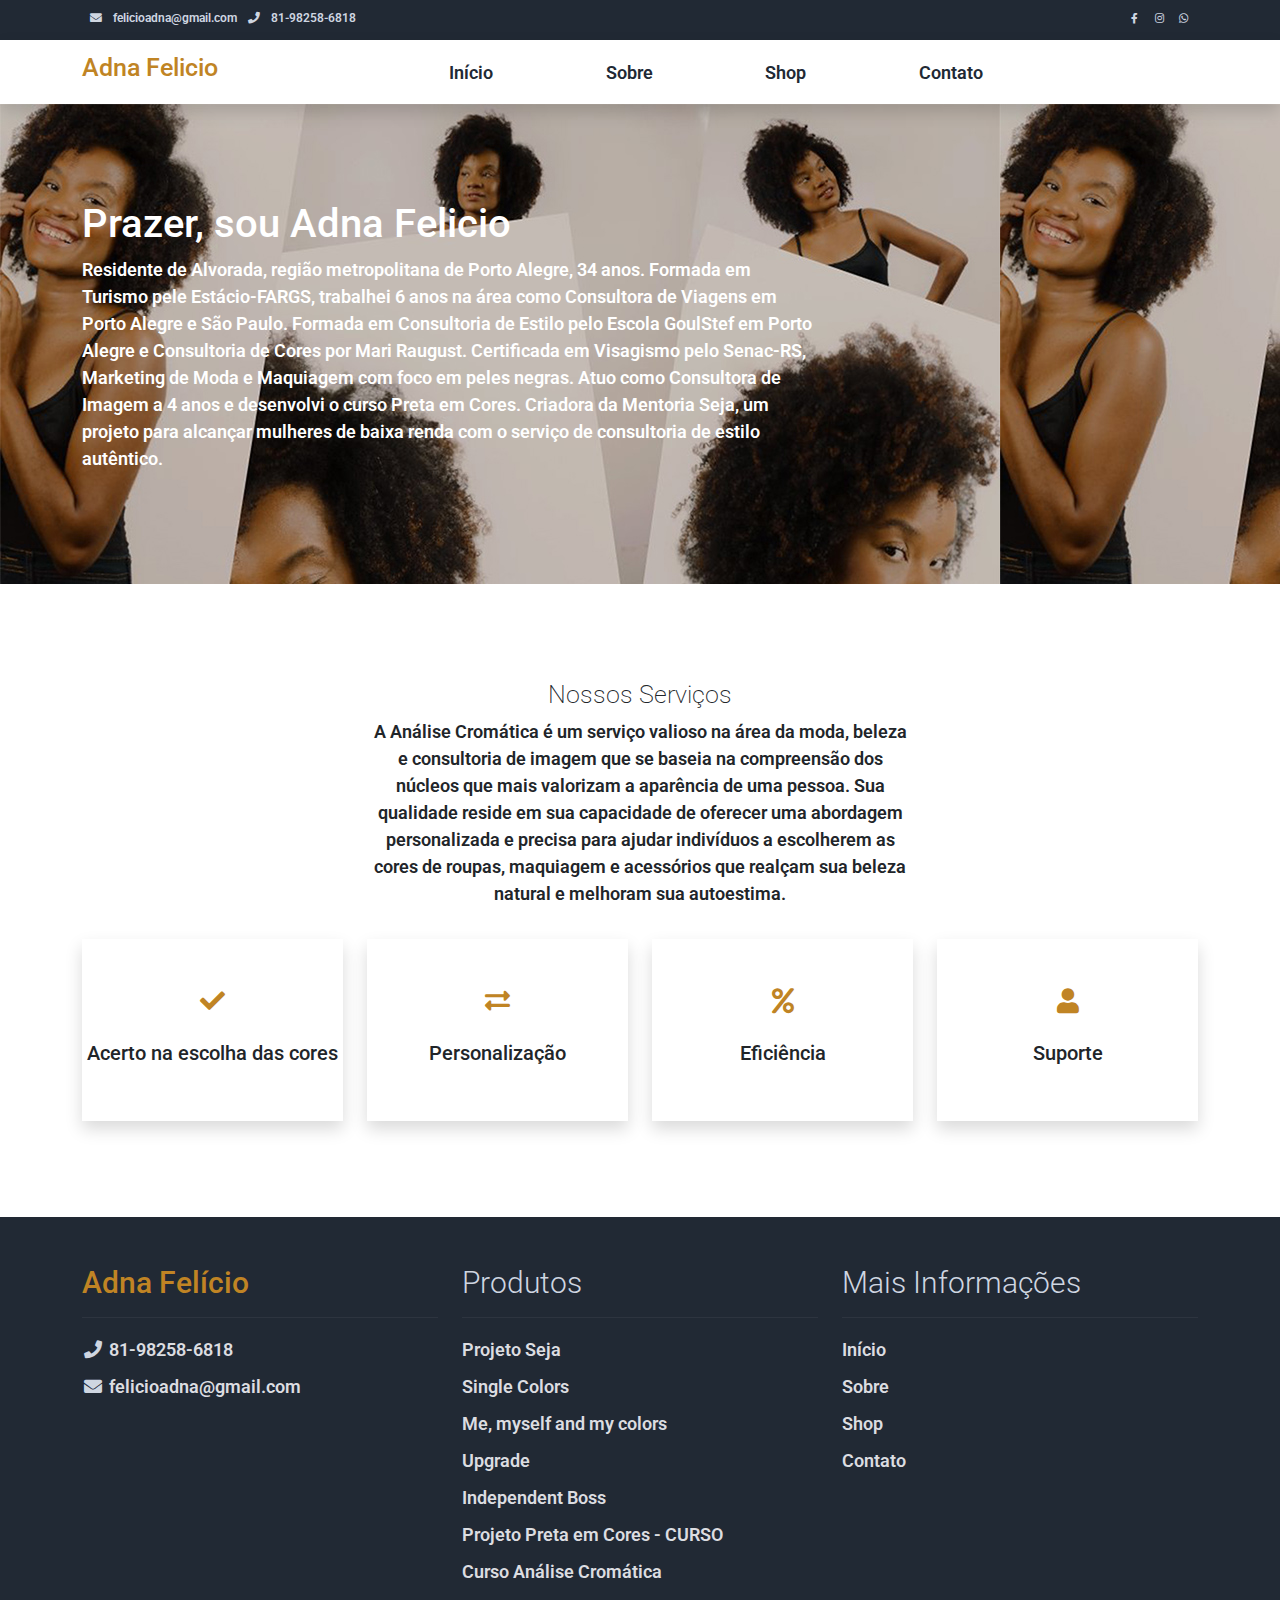
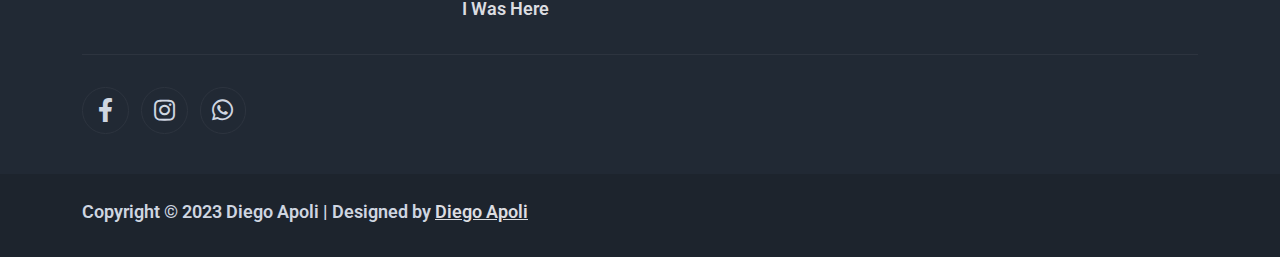
==== adnafinal2000/about.html @ 1d319ee3 "Add files via upload" ====
<!DOCTYPE html>
<html lang="Br-pt">

<head>
    <title>Estilo e Cores - Consultoria</title>
    <meta charset="utf-8">
    <meta name="viewport" content="width=device-width, initial-scale=1">

    <link rel="apple-touch-icon" href="assets/img/shop_01.jpg">
    <link rel="shortcut icon" type="image/x-icon" href="assets/img/Análise Cromática On-line Pocket interno.jpg">

    <link rel="stylesheet" href="assets/css/bootstrap.min.css">
    <link rel="stylesheet" href="assets/css/templatemo.css">
    <link rel="stylesheet" href="assets/css/custom.css">

    <!-- Load fonts style after rendering the layout styles -->
    <link rel="stylesheet" href="https://fonts.googleapis.com/css2?family=Roboto:wght@100;200;300;400;500;700;900&display=swap">
    <link rel="stylesheet" href="assets/css/fontawesome.min.css">
<!--
    

</head>



<body>
    <!-- Start Top Nav -->
    <nav class="navbar navbar-expand-lg bg-dark navbar-light d-none d-lg-block" id="templatemo_nav_top">
        <div class="container text-light">
            <div class="w-100 d-flex justify-content-between">
                <div>
                    <i class="fa fa-envelope mx-2"></i>
                    <a class="navbar-sm-brand text-light text-decoration-none"
                        href="mailto:felicioadna@gmail.com">felicioadna@gmail.com</a>
                    <i class="fa fa-phone mx-2"></i>
                    <a class="navbar-sm-brand text-light text-decoration-none" href="https://wa.me/5581982586818" target="_blank">81-98258-6818</a>
                </div>
                <div>
                    <a class="text-light" href="https://www.facebook.com/felicioadna" target="_blank" rel="sponsored"><i class="fab fa-facebook-f fa-sm fa-fw me-2"></i></a>
                    <a class="text-light" href="https://www.instagram.com/adfelicio/" target="_blank"><i class="fab fa-instagram fa-sm fa-fw me-2"></i></a>
                    <a class="text-light" href="https://wa.me/5581982586818" target="_blank"><i class="fab fa-whatsapp fa-sm fa-fw me-2"></i></a>
                </div>
            </div>
        </div>
    </nav>
    <!-- Close Top Nav -->


    <!-- Header -->
    <nav class="navbar navbar-expand-lg navbar-light shadow">
        <div class="container d-flex justify-content-between align-items-center">

            <a class="navbar-brand text-success logo h1 align-self-center" href="index.html">
                Adna Felicio
            </a>

            <button class="navbar-toggler border-0" type="button" data-bs-toggle="collapse"
                data-bs-target="#templatemo_main_nav" aria-controls="navbarSupportedContent" aria-expanded="false"
                aria-label="Toggle navigation">
                <span class="navbar-toggler-icon"></span>
            </button>

            <div class="align-self-center collapse navbar-collapse flex-fill  d-lg-flex justify-content-lg-between"
                id="templatemo_main_nav">
                <div class="flex-fill">
                    <ul class="nav navbar-nav d-flex justify-content-between mx-lg-auto">
                        <li class="nav-item">
                            <a class="nav-link" href="index.html">Início</a>
                        </li>
                        <li class="nav-item">
                            <a class="nav-link" href="about.html">Sobre</a>
                        </li>
                        <li class="nav-item">
                            <a class="nav-link" href="shop.html">Shop</a>
                        </li>
                        <li class="nav-item">
                            <a class="nav-link" href="contact.html">Contato</a>
                        </li>
                    </ul>
                </div>
                
                        </div>
                    </div>
                   
                </div>
            </div>

        </div>
    </nav>
    <!-- Close Header -->

    <!-- Modal -->
    <div class="modal fade bg-white" id="templatemo_search" tabindex="-1" role="dialog"
        aria-labelledby="exampleModalLabel" aria-hidden="true">
        <div class="modal-dialog modal-lg" role="document">
            <div class="w-100 pt-1 mb-5 text-right">
                <button type="button" class="btn-close" data-bs-dismiss="modal" aria-label="Close"></button>
            </div>
            <form action="" method="get" class="modal-content modal-body border-0 p-0">
                <div class="input-group mb-2">
                    <input type="text" class="form-control" id="inputModalSearch" name="q" placeholder="Search ...">
                    <button type="submit" class="input-group-text bg-success text-light">
                        <i class="fa fa-fw fa-search text-white"></i>
                    </button>
                </div>
            </form>
        </div>
    </div>



    <section class="bg-success py-5">
        <div class="container">
            <div class="row align-items-center py-5">
                <div class="col-md-8 text-white">
                    <h1>Prazer, sou Adna Felicio</h1>
                    <p>
                        Residente de Alvorada, região metropolitana de Porto Alegre, 34 anos. Formada em Turismo pele
                        Estácio-FARGS, trabalhei 6 anos na área como Consultora de Viagens em Porto Alegre e São Paulo.
                        Formada em Consultoria de Estilo pelo Escola GoulStef em Porto Alegre e Consultoria de Cores por
                        Mari Raugust. Certificada em Visagismo pelo Senac-RS, Marketing de Moda e Maquiagem com foco em
                        peles negras.
                        Atuo como Consultora de Imagem a 4 anos e desenvolvi o curso Preta em Cores.
                        Criadora da Mentoria Seja, um projeto para alcançar mulheres de baixa renda com o serviço de
                        consultoria de estilo autêntico.
                    </p>
                </div>
                <div class="col-md-4">
                    <img src="" alt="">
                </div>
            </div>
        </div>
    </section>
    <!-- Close Banner -->

    <!-- Start Section -->
    <section class="container py-5">
        <div class="row text-center pt-5 pb-3">
            <div class="col-lg-6 m-auto">
                <h1 class="h1">Nossos Serviços</h1>
                <p>

                    A Análise Cromática é um serviço valioso na área da moda,
                    beleza e consultoria de imagem que se baseia na compreensão dos núcleos que mais valorizam a
                    aparência de uma pessoa.
                    Sua qualidade reside em sua capacidade de oferecer uma abordagem personalizada e precisa para ajudar
                    indivíduos a escolherem as cores de roupas,
                    maquiagem e acessórios que realçam sua beleza natural e melhoram sua autoestima.
                </p>
            </div>
        </div>
        <div class="row">

            <div class="col-md-6 col-lg-3 pb-5">
                <div class="h-100 py-5 services-icon-wap shadow">
                    <div class="h1 text-success text-center"><i class="fa fa-check"></i></div>
                    <h2 class="h5 mt-4 text-center">Acerto na escolha das cores</h2>
                </div>
            </div>

            <div class="col-md-6 col-lg-3 pb-5">
                <div class="h-100 py-5 services-icon-wap shadow">
                    <div class="h1 text-success text-center"><i class="fas fa-exchange-alt"></i></div>
                    <h2 class="h5 mt-4 text-center">Personalização</h2>
                </div>
            </div>

            <div class="col-md-6 col-lg-3 pb-5">
                <div class="h-100 py-5 services-icon-wap shadow">
                    <div class="h1 text-success text-center"><i class="fa fa-percent"></i></div>
                    <h2 class="h5 mt-4 text-center">Eficiência</h2>
                </div>
            </div>

            <div class="col-md-6 col-lg-3 pb-5">
                <div class="h-100 py-5 services-icon-wap shadow">
                    <div class="h1 text-success text-center"><i class="fa fa-user"></i></div>
                    <h2 class="h5 mt-4 text-center">Suporte</h2>
                </div>
            </div>
        </div>
    </section>
    <!-- End Section -->

    


    <!-- Start Footer -->
    <footer class="bg-dark" id="tempaltemo_footer">
        <div class="container">
            <div class="row">

                <div class="col-md-4 pt-5">
                    <h2 class="h2 text-success border-bottom pb-3 border-light logo">Adna Felício</h2>
                    <ul class="list-unstyled text-light footer-link-list">
                        <li>
                            <i class="fa fa-phone fa-fw"></i>
                            <a class="text-decoration-none" href="https://wa.me/5581982586818" target="_blank">81-98258-6818</a>
                        </li>
                        <li>
                            <i class="fa fa-envelope fa-fw"></i>
                            <a class="text-decoration-none" href="mailto:felicioadna@gmail.com">felicioadna@gmail.com</a>
                        </li>
                    </ul>
                </div>


                <div class="col-md-4 pt-5">
                    <h2 class="h2 text-light border-bottom pb-3 border-light">Produtos</h2>
                    <ul class="list-unstyled text-light footer-link-list">
                        <li><a class="text-decoration-none" href="https://adnafelicio.com.br/shop-single.html">Projeto Seja</a></li>
                        <li><a class="text-decoration-none" href="https://adnafelicio.com.br/shop-single2.html">Single Colors</a></li>
                        <li><a class="text-decoration-none" href="https://adnafelicio.com.br/shop-single3.html">Me, myself and my colors</a></li>
                        <li><a class="text-decoration-none" href="https://adnafelicio.com.br/shop-single4.html">Upgrade</a></li>
                        <li><a class="text-decoration-none" href="https://adnafelicio.com.br/shop-single5.html">Independent Boss</a></li>
                        <li><a class="text-decoration-none" href="https://adnafelicio.com.br/shop-single6.html">Projeto Preta em Cores - CURSO</a></li>
                        <li><a class="text-decoration-none" href="https://adnafelicio.com.br/shop-single7.html">Curso Análise Cromática</a></li>
                        <li><a class="text-decoration-none" href="https://adnafelicio.com.br/shop-single8.html"> I Was Here</a></li>


                    </ul>
                </div>
                <div class="col-md-4 pt-5">
                    <h2 class="h2 text-light border-bottom pb-3 border-light">Mais Informações</h2>
                    <ul class="list-unstyled text-light footer-link-list">
                        <li><a class="text-decoration-none" href="https://adnafelicio.com.br/index.html">Início</a></li>
                        <li><a class="text-decoration-none" href="https://adnafelicio.com.br/about.html">Sobre</a></li>
                        <li><a class="text-decoration-none" href="https://adnafelicio.com.br/shop.html">Shop</a></li>
                        <li><a class="text-decoration-none" href="https://adnafelicio.com.br/contact.html">Contato</a></li>
                    </ul>
                </div>

            </div>

            <div class="row text-light mb-4">
                <div class="col-12 mb-3">
                    <div class="w-100 my-3 border-top border-light"></div>
                </div>
                <div class="col-auto me-auto">
                    <ul class="list-inline text-left footer-icons">
                        <li class="list-inline-item border border-light rounded-circle text-center">
                            <a class="text-light text-decoration-none" target="_blank" href="https://www.facebook.com/felicioadna"><i
                                    class="fab fa-facebook-f fa-lg fa-fw"></i></a>
                        </li>
                        <li class="list-inline-item border border-light rounded-circle text-center">
                            <a class="text-light text-decoration-none" target="_blank"
                                href="https://www.instagram.com/adfelicio/"><i class="fab fa-instagram fa-lg fa-fw"></i></a>
                        </li>
                        <li class="list-inline-item border border-light rounded-circle text-center">
                            <a class="text-light text-decoration-none" target="_blank" href="https://wa.me/5581982586818"><i
                                    class="fab fa-whatsapp fa-lg fa-fw"></i></a>
                        </li>
                    </ul>
                </div>
                
                </div>
            </div>
        </div>

        <div class="w-100 bg-black py-3">
            <div class="container">
                <div class="row pt-2">
                    <div class="col-12">
                        <p class="text-left text-light">
                            Copyright &copy; 2023 Diego Apoli
                            | Designed by <a rel="sponsored" href="https://www.instagram.com/diegoapoli/"
                                target="_blank">Diego Apoli</a>
                        </p>
                    </div>
                </div>
            </div>
        </div>

    </footer>
    <!-- End Footer -->

    <!-- Start Script -->
    <script src="assets/js/jquery-1.11.0.min.js"></script>
    <script src="assets/js/jquery-migrate-1.2.1.min.js"></script>
    <script src="assets/js/bootstrap.bundle.min.js"></script>
    <script src="assets/js/templatemo.js"></script>
    <script src="assets/js/custom.js"></script>
    <!-- End Script -->
</body>

</html>
---- adnafinal2000/assets/css/templatemo.css ----
/*

TemplateMo 559 Zay Shop

https://templatemo.com/tm-559-zay-shop

---------------------------------------------
Table of contents
------------------------------------------------
1. Typography
2. General
3. Nav
4. Hero Carousel
5. Accordion
6. Shop
7. Product
8. Carousel Hero
9. Carousel Brand
10. Services
11. Contact map
12. Footer
13. Small devices (landscape phones, 576px and up)
14. Medium devices (tablets, 768px and up)
15. Large devices (desktops, 992px and up)
16. Extra large devices (large desktops, 1200px and up)
--------------------------------------------- */




/* Typography */
body, ul, li, p, a, label, input, div {
  font-family: 'Roboto', sans-serif;
  font-size: 18px !important;
  font-weight: 600 !important;
}
.h1 {
  font-family: 'Roboto', sans-serif;
  font-size: 25px !important;
  font-weight: 200 !important;
}
.h2 {
  font-family: 'Roboto', sans-serif;
  font-size: 30px !important;
  font-weight: 300;
}
.h3 {
  font-family: 'Roboto', sans-serif;
  font-size: 22px !important;
}
/* General */
.logo { font-weight: 500 !important;}
.text-warning {  color: #ede861 !important;}
.text-muted { color: #bcbcbc !important;}
.text-success { color: #c08424 !important;}
.text-light { color: #cfd6e1 !important;}
.bg-dark { background-color: #212934 !important;}
.bg-light { background-color: #e9eef5 !important;}
.bg-black { background-color: #1d242d !important;}
.bg-success { background-image: url("../img/fotofundosobre.jpg") !important;}
.btn-success {
  background-color: #59ab6e !important;
  border-color: #56ae6c !important;
}
.pagination .page-link:hover {color: #000;}
.pagination .page-link:hover, .pagination .page-link.active {
  background-color: #69bb7e;
  color: #fff;
}
/* Nav */
#templatemo_nav_top { min-height: 40px;}
#templatemo_nav_top * { font-size: .9em !important;}
#templatemo_main_nav a { color: #212934;}
#templatemo_main_nav a:hover { color: #69bb7e;}
#templatemo_main_nav .navbar .nav-icon { margin-right: 20px;}

/* Hero Carousel */
#template-mo-zay-hero-carousel { background: #efefef !important;}
/* Accordion */
.templatemo-accordion a { color: #000;}
.templatemo-accordion a:hover { color: #333d4a;}
/* Shop */
.shop-top-menu a:hover { color: #69bb7e !important;}
/* Product */
.product-wap { box-shadow: 0px 5px 10px 0px rgba(0, 0, 0, 0.10);}
.product-wap .product-color-dot.color-dot-red { background:#f71515;}
.product-wap .product-color-dot.color-dot-blue { background:#6db4fe;}
.product-wap .product-color-dot.color-dot-black { background:#000000;}
.product-wap .product-color-dot.color-dot-light { background:#e0e0e0;}
.product-wap .product-color-dot.color-dot-green { background:#0bff7e;}
.card.product-wap .card .product-overlay {
  background: rgba(0,0,0,.2);
  visibility: hidden;
  opacity: 0;
  transition: .3s;
}
.card.product-wap:hover .card .product-overlay {
  visibility: visible;
  opacity: 1;
}
.card.product-wap a { color: #000;}
#carousel-related-product .slick-slide:focus { outline: none !important;}
#carousel-related-product .slick-dots li button:before {
  font-size: 15px;
  margin-top: 20px;
}
/* Brand */
.brand-img {
  filter: grayscale(100%);
  opacity: 0.5;
  transition: .5s;
}
.brand-img:hover {
  filter: grayscale(0%);
  opacity: 1;
}
/* Carousel Hero */
#template-mo-zay-hero-carousel .carousel-indicators li {
  margin-top: -50px;
  background-color: #59ab6e;
}
#template-mo-zay-hero-carousel .carousel-control-next i,
#template-mo-zay-hero-carousel .carousel-control-prev i {
  color: #59ab6e !important;
  font-size: 2.8em !important;
}
/* Carousel Brand */
.tempaltemo-carousel .h1 {
  font-size: .5em !important;
  color: #000 !important;
}
/* Services */
.services-icon-wap {transition: .3s;}
.services-icon-wap:hover, .services-icon-wap:hover i {color: #fff;}
.services-icon-wap:hover {background: #69bb7e;}
/* Contact map */
.leaflet-control a, .leaflet-control { font-size: 10px !important;}
.form-control { border: 1px solid #e8e8e8;}
/* Footer */
#tempaltemo_footer a { color: #dcdde1;}
#tempaltemo_footer a:hover { color: #68bb7d;}
#tempaltemo_footer ul.footer-link-list li { padding-top: 10px;}
#tempaltemo_footer ul.footer-icons li {
  width: 2.6em;
  height: 2.6em;
  line-height: 2.6em;
}
#tempaltemo_footer ul.footer-icons li:hover {
  background-color: #cfd6e1;
  transition: .5s;
}
#tempaltemo_footer ul.footer-icons li:hover i {
  color: #212934;
  transition: .5s;
}
#tempaltemo_footer .border-light { border-color: #2d343f !important;}
/*
// Extra small devices (portrait phones, less than 576px)
// No media query since this is the default in Bootstrap
*/
/* Small devices (landscape phones, 576px and up)*/
.product-wap .h3, .product-wap li, .product-wap i, .product-wap p {
  font-size: 12px !important;
}
.product-wap .product-color-dot {
  width: 6px;
  height: 6px;
}

@media (min-width: 576px) {
  .tempaltemo-carousel .h1 { font-size: 1em !important;}
}

/*// Medium devices (tablets, 768px and up)*/
@media (min-width: 768px) {
  #templatemo_main_nav .navbar-nav {max-width: 450px;}
 }

/* Large devices (desktops, 992px and up)*/
@media (min-width: 992px) {
  #templatemo_main_nav .navbar-nav {max-width: 550px;}
  #template-mo-zay-hero-carousel .carousel-item {min-height: 30rem !important;}
  .product-wap .h3, .product-wap li, .product-wap i, .product-wap p {font-size: 18px !important;}
  .product-wap .product-color-dot {
    width: 12px;
    height: 12px;
  }
}

/* Extra large devices (large desktops, 1200px and up)*/
@media (min-width: 1200px) {}
---- adnafinal2000/assets/css/custom.css ----
/*
Custom Css
*/
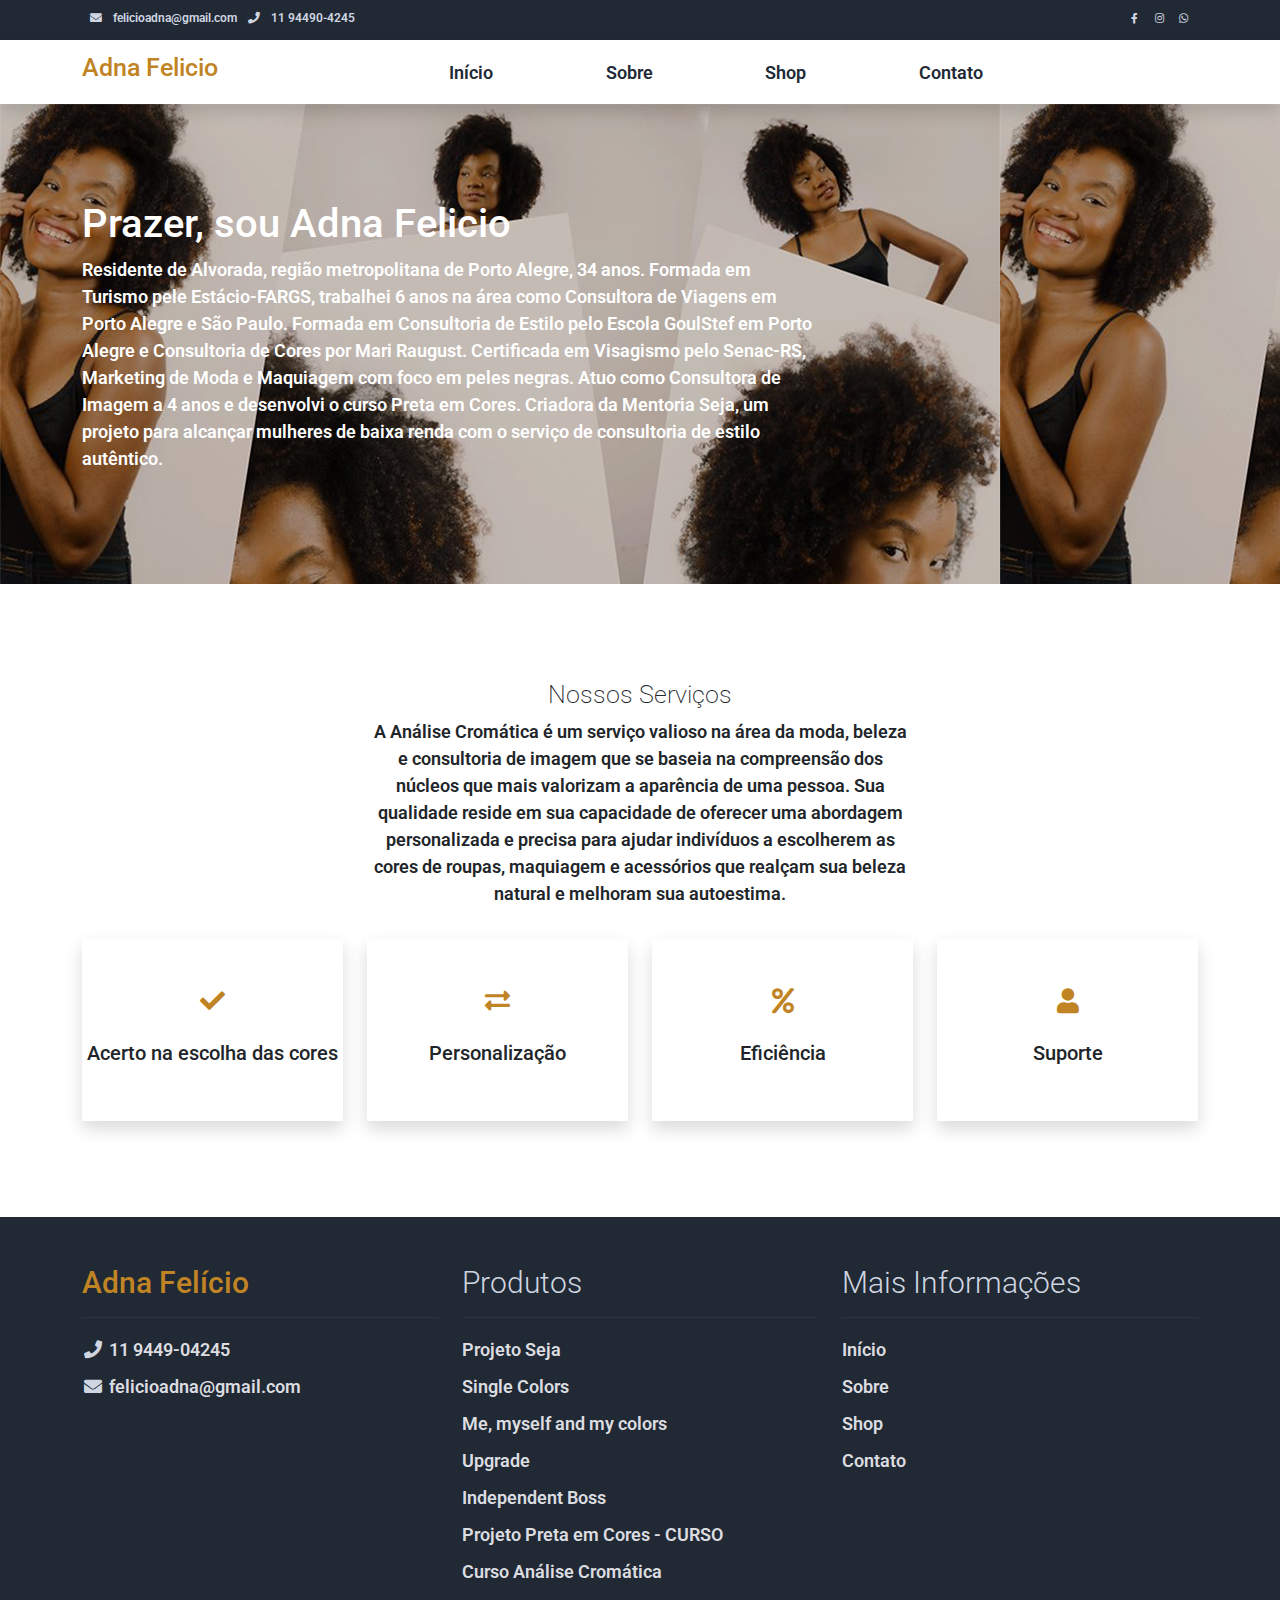
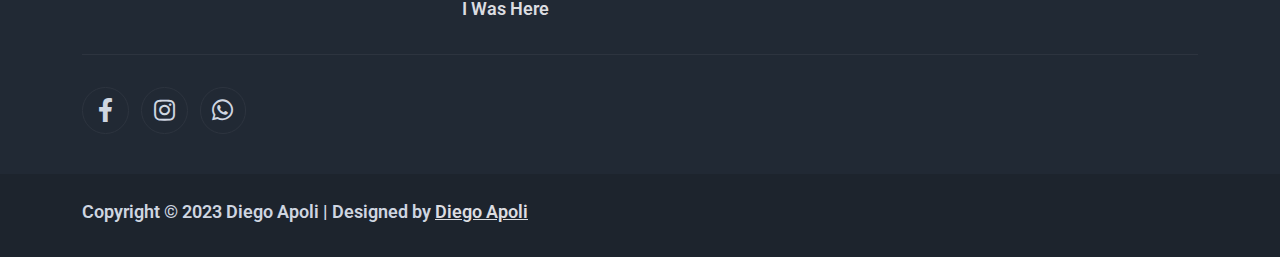
==== commit 13d9c813: "mudei W.a" ====
--- a/adnafinal2000/about.html
+++ b/adnafinal2000/about.html
@@ -33,12 +33,12 @@
                     <a class="navbar-sm-brand text-light text-decoration-none"
                         href="mailto:felicioadna@gmail.com">felicioadna@gmail.com</a>
                     <i class="fa fa-phone mx-2"></i>
-                    <a class="navbar-sm-brand text-light text-decoration-none" href="https://wa.me/5581982586818" target="_blank">81-98258-6818</a>
+                    <a class="navbar-sm-brand text-light text-decoration-none" href="https://wa.me/11944904245" target="_blank">11 94490-4245</a>
                 </div>
                 <div>
                     <a class="text-light" href="https://www.facebook.com/felicioadna" target="_blank" rel="sponsored"><i class="fab fa-facebook-f fa-sm fa-fw me-2"></i></a>
                     <a class="text-light" href="https://www.instagram.com/adfelicio/" target="_blank"><i class="fab fa-instagram fa-sm fa-fw me-2"></i></a>
-                    <a class="text-light" href="https://wa.me/5581982586818" target="_blank"><i class="fab fa-whatsapp fa-sm fa-fw me-2"></i></a>
+                    <a class="text-light" href="https://wa.me/11944904245" target="_blank"><i class="fab fa-whatsapp fa-sm fa-fw me-2"></i></a>
                 </div>
             </div>
         </div>
@@ -195,7 +195,7 @@
                     <ul class="list-unstyled text-light footer-link-list">
                         <li>
                             <i class="fa fa-phone fa-fw"></i>
-                            <a class="text-decoration-none" href="https://wa.me/5581982586818" target="_blank">81-98258-6818</a>
+                            <a class="text-decoration-none" href="https://wa.me/11944904245" target="_blank">11 9449-04245</a>
                         </li>
                         <li>
                             <i class="fa fa-envelope fa-fw"></i>
@@ -247,7 +247,7 @@
                                 href="https://www.instagram.com/adfelicio/"><i class="fab fa-instagram fa-lg fa-fw"></i></a>
                         </li>
                         <li class="list-inline-item border border-light rounded-circle text-center">
-                            <a class="text-light text-decoration-none" target="_blank" href="https://wa.me/5581982586818"><i
+                            <a class="text-light text-decoration-none" target="_blank" href="https://wa.me/11944904245"><i
                                     class="fab fa-whatsapp fa-lg fa-fw"></i></a>
                         </li>
                     </ul>
